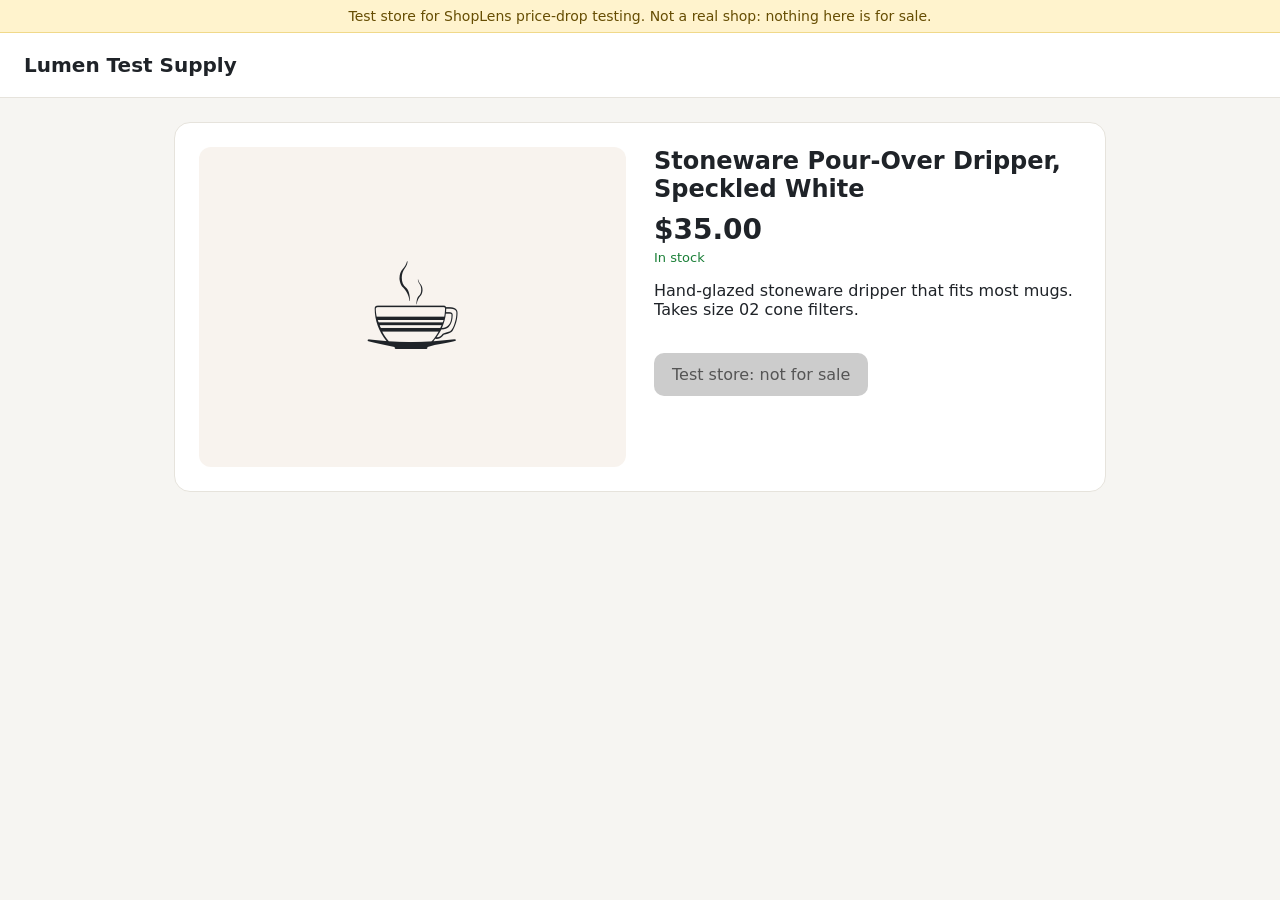
==== products/dripper.html @ 477c7146 "Update dripper.html" ====
<!DOCTYPE html>
<html lang="en"><head><meta charset="utf-8"><meta name="viewport" content="width=device-width, initial-scale=1">
<meta name="robots" content="noindex, nofollow"><title>Stoneware Pour-Over Dripper, Speckled White | Lumen Test Supply</title>
<!-- product-page -->
<!-- TO CHANGE THE PRICE: edit "price" in the JSON below AND the visible price further down. -->
<script type="application/ld+json">
{
  "@context": "https://schema.org",
  "@type": "Product",
  "name": "Stoneware Pour-Over Dripper, Speckled White",
  "sku": "LTS-dripper",
  "description": "Hand-glazed stoneware dripper that fits most mugs. Takes size 02 cone filters.",
  "brand": {
    "@type": "Brand",
    "name": "Lumen Test Supply"
  },
  "offers": {
    "@type": "Offer",
    "price": "35.00",
    "priceCurrency": "USD",
    "availability": "https://schema.org/InStock"
  }
}
</script>
<link rel="stylesheet" href="../style.css"></head>
<body><div class="banner">Test store for ShopLens price-drop testing. Not a real shop: nothing here is for sale.</div><header><a href="../">Lumen Test Supply</a></header><main><div class="detail"><div class="img" style="background:#C9A27E22">☕</div><div><h1>Stoneware Pour-Over Dripper, Speckled White</h1><div class="price">$35.00</div><div class="stock">In stock</div><p>Hand-glazed stoneware dripper that fits most mugs. Takes size 02 cone filters.</p><span class="btn">Test store: not for sale</span></div></div></main></body></html>
---- style.css ----
*{box-sizing:border-box}body{margin:0;font-family:system-ui,-apple-system,Segoe UI,Roboto,sans-serif;background:#f6f5f2;color:#1f2328}
.banner{background:#fff3cd;color:#664d03;text-align:center;padding:8px 12px;font-size:14px;border-bottom:1px solid #f0d98a}
header{padding:20px 24px;background:#fff;border-bottom:1px solid #e6e3dc}header a{color:inherit;text-decoration:none;font-weight:700;font-size:20px}
main{max-width:980px;margin:0 auto;padding:24px}.grid{display:grid;grid-template-columns:repeat(auto-fill,minmax(210px,1fr));gap:18px}
.tile{background:#fff;border:1px solid #e6e3dc;border-radius:14px;overflow:hidden;color:inherit;text-decoration:none;display:block}
.tile:hover{box-shadow:0 4px 14px rgba(0,0,0,.08)}.img{height:160px;display:flex;align-items:center;justify-content:center;font-size:64px}
.tile .body{padding:12px 14px}.name{font-size:15px;line-height:1.3;min-height:40px}.price{font-weight:700;font-size:18px;margin-top:6px}
.stock{color:#1a7f37;font-size:13px;margin-top:4px}.detail{display:grid;grid-template-columns:1fr 1fr;gap:28px;background:#fff;border:1px solid #e6e3dc;border-radius:16px;padding:24px}
.detail .img{height:320px;border-radius:12px;font-size:120px}.detail h1{font-size:24px;margin:0 0 10px}.detail .price{font-size:28px}
.btn{display:inline-block;margin-top:18px;padding:12px 18px;border-radius:10px;background:#ccc;color:#555;cursor:not-allowed}
@media(max-width:640px){.detail{grid-template-columns:1fr}}
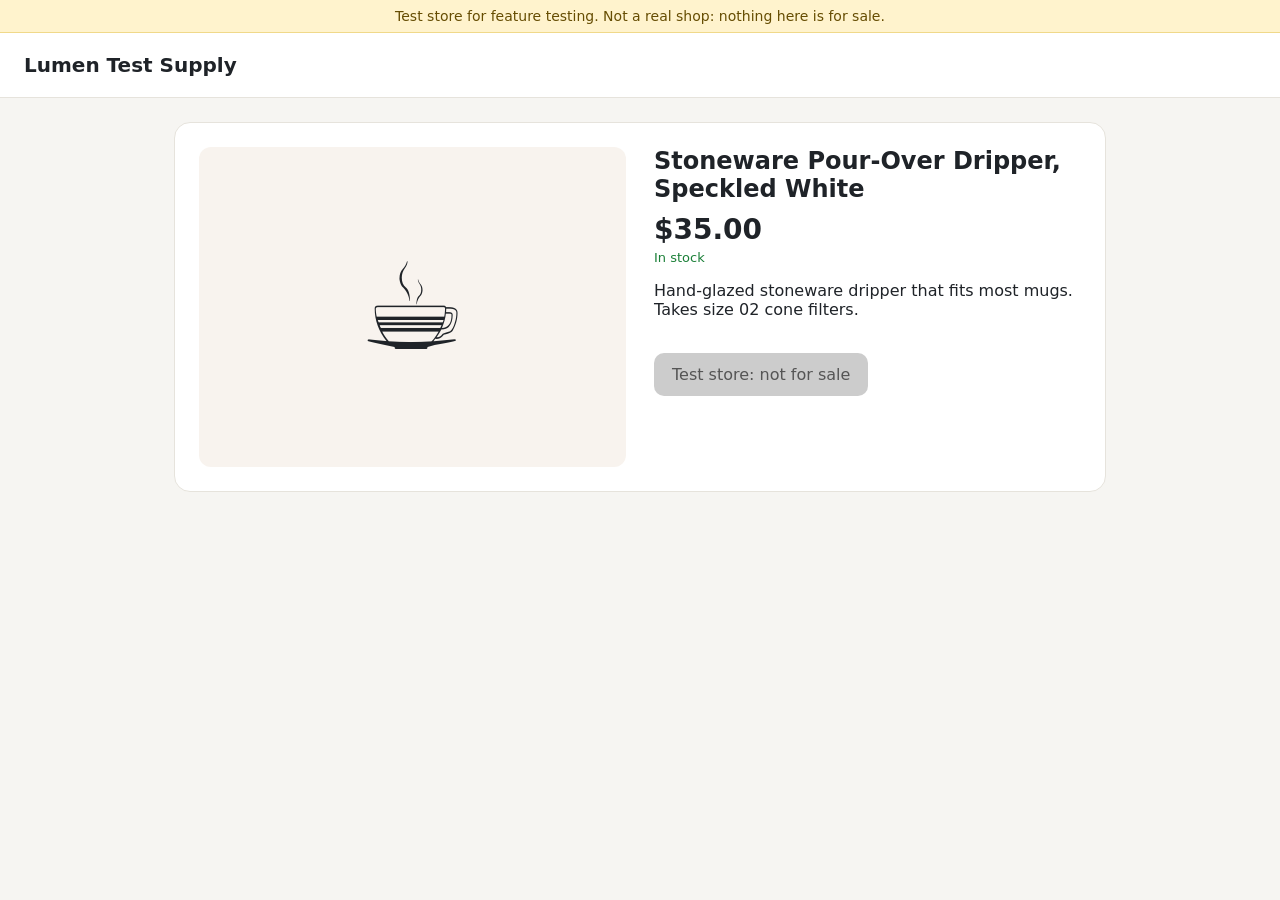
==== commit 57531bb4: "Update dripper.html" ====
--- a/products/dripper.html
+++ b/products/dripper.html
@@ -23,4 +23,4 @@
 }
 </script>
 <link rel="stylesheet" href="../style.css"></head>
-<body><div class="banner">Test store for ShopLens price-drop testing. Not a real shop: nothing here is for sale.</div><header><a href="../">Lumen Test Supply</a></header><main><div class="detail"><div class="img" style="background:#C9A27E22">☕</div><div><h1>Stoneware Pour-Over Dripper, Speckled White</h1><div class="price">$35.00</div><div class="stock">In stock</div><p>Hand-glazed stoneware dripper that fits most mugs. Takes size 02 cone filters.</p><span class="btn">Test store: not for sale</span></div></div></main></body></html>
+<body><div class="banner">Test store for feature testing. Not a real shop: nothing here is for sale.</div><header><a href="../">Lumen Test Supply</a></header><main><div class="detail"><div class="img" style="background:#C9A27E22">☕</div><div><h1>Stoneware Pour-Over Dripper, Speckled White</h1><div class="price">$35.00</div><div class="stock">In stock</div><p>Hand-glazed stoneware dripper that fits most mugs. Takes size 02 cone filters.</p><span class="btn">Test store: not for sale</span></div></div></main></body></html>
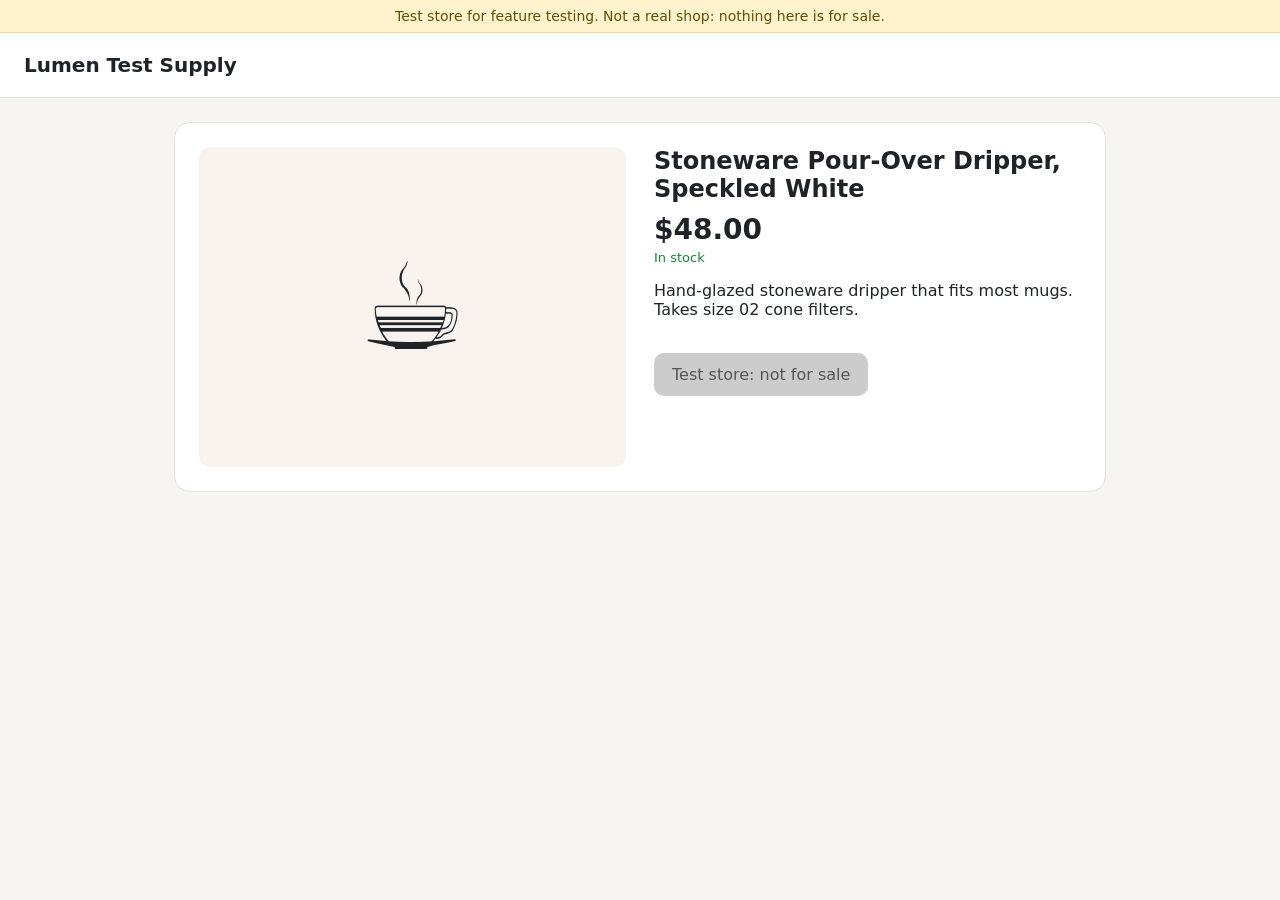
==== commit 0b52ca78: "Update dripper.html" ====
--- a/products/dripper.html
+++ b/products/dripper.html
@@ -16,11 +16,11 @@
   },
   "offers": {
     "@type": "Offer",
-    "price": "35.00",
+    "price": "48.00",
     "priceCurrency": "USD",
     "availability": "https://schema.org/InStock"
   }
 }
 </script>
 <link rel="stylesheet" href="../style.css"></head>
-<body><div class="banner">Test store for feature testing. Not a real shop: nothing here is for sale.</div><header><a href="../">Lumen Test Supply</a></header><main><div class="detail"><div class="img" style="background:#C9A27E22">☕</div><div><h1>Stoneware Pour-Over Dripper, Speckled White</h1><div class="price">$35.00</div><div class="stock">In stock</div><p>Hand-glazed stoneware dripper that fits most mugs. Takes size 02 cone filters.</p><span class="btn">Test store: not for sale</span></div></div></main></body></html>
+<body><div class="banner">Test store for feature testing. Not a real shop: nothing here is for sale.</div><header><a href="../">Lumen Test Supply</a></header><main><div class="detail"><div class="img" style="background:#C9A27E22">☕</div><div><h1>Stoneware Pour-Over Dripper, Speckled White</h1><div class="price">$48.00</div><div class="stock">In stock</div><p>Hand-glazed stoneware dripper that fits most mugs. Takes size 02 cone filters.</p><span class="btn">Test store: not for sale</span></div></div></main></body></html>
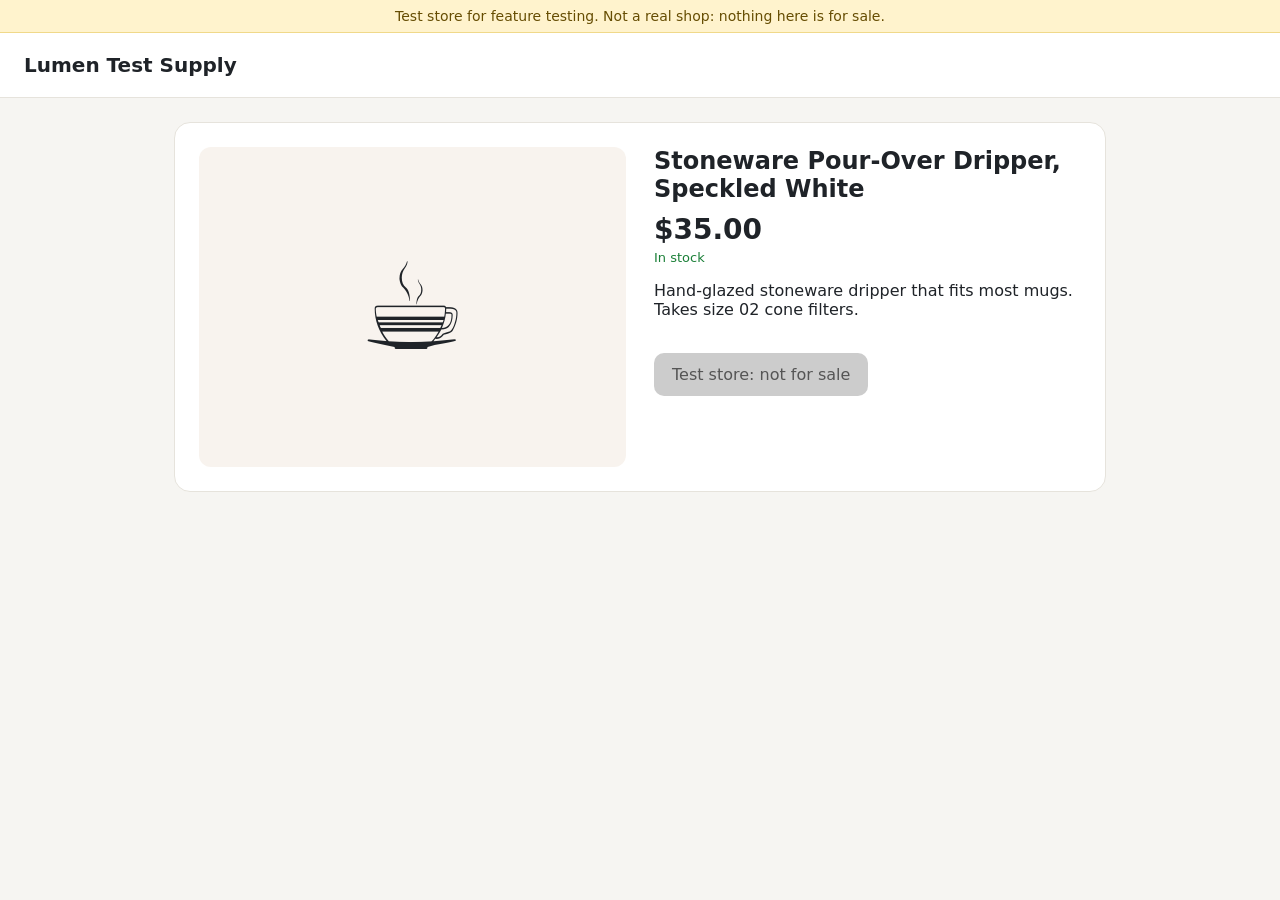
==== commit 2ef0a70d: "Update dripper.html" ====
--- a/products/dripper.html
+++ b/products/dripper.html
@@ -16,11 +16,11 @@
   },
   "offers": {
     "@type": "Offer",
-    "price": "48.00",
+    "price": "35.00",
     "priceCurrency": "USD",
     "availability": "https://schema.org/InStock"
   }
 }
 </script>
 <link rel="stylesheet" href="../style.css"></head>
-<body><div class="banner">Test store for feature testing. Not a real shop: nothing here is for sale.</div><header><a href="../">Lumen Test Supply</a></header><main><div class="detail"><div class="img" style="background:#C9A27E22">☕</div><div><h1>Stoneware Pour-Over Dripper, Speckled White</h1><div class="price">$48.00</div><div class="stock">In stock</div><p>Hand-glazed stoneware dripper that fits most mugs. Takes size 02 cone filters.</p><span class="btn">Test store: not for sale</span></div></div></main></body></html>
+<body><div class="banner">Test store for feature testing. Not a real shop: nothing here is for sale.</div><header><a href="../">Lumen Test Supply</a></header><main><div class="detail"><div class="img" style="background:#C9A27E22">☕</div><div><h1>Stoneware Pour-Over Dripper, Speckled White</h1><div class="price">$35.00</div><div class="stock">In stock</div><p>Hand-glazed stoneware dripper that fits most mugs. Takes size 02 cone filters.</p><span class="btn">Test store: not for sale</span></div></div></main></body></html>
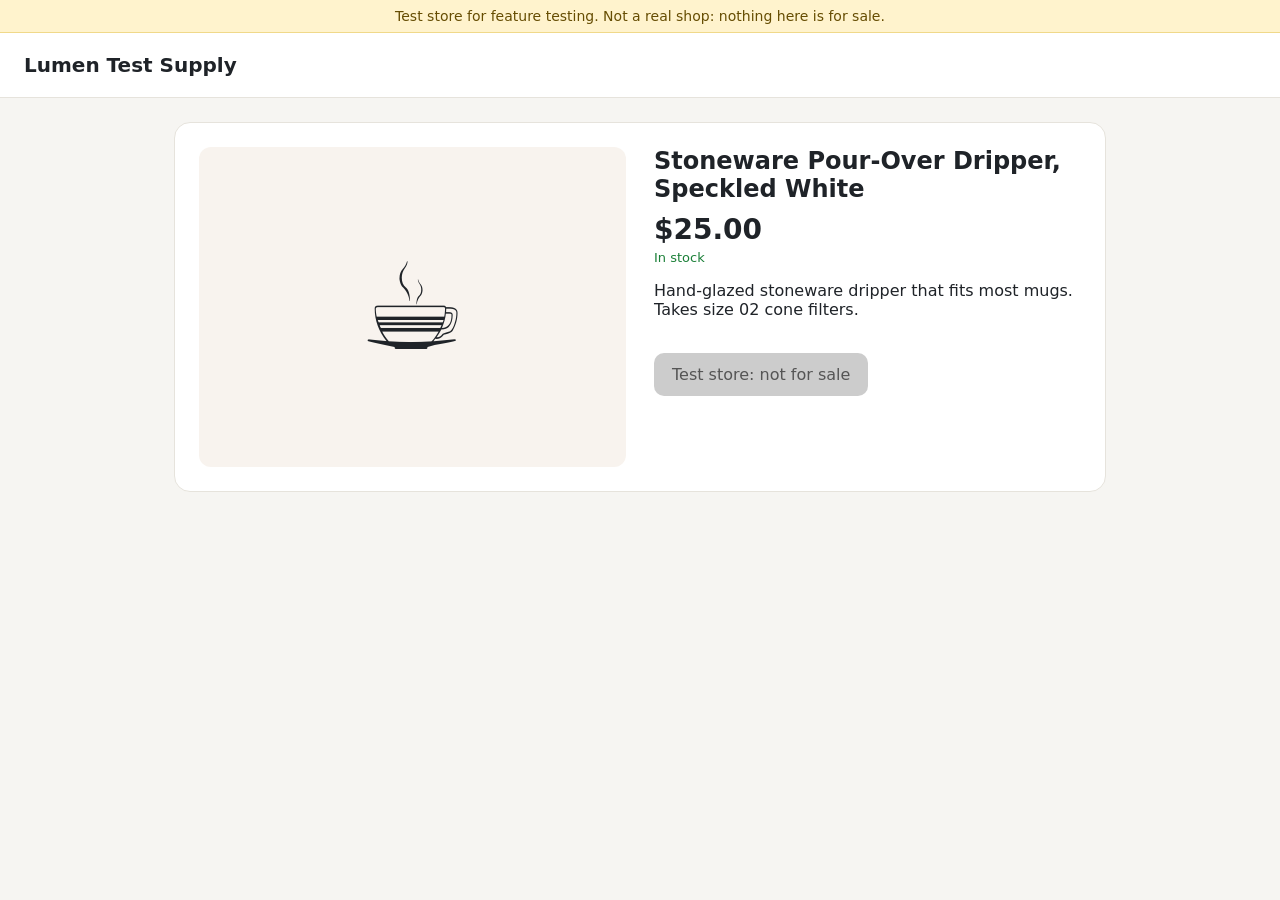
==== commit 88b33d7f: "Update dripper.html" ====
--- a/products/dripper.html
+++ b/products/dripper.html
@@ -16,11 +16,11 @@
   },
   "offers": {
     "@type": "Offer",
-    "price": "35.00",
+    "price": "25.00",
     "priceCurrency": "USD",
     "availability": "https://schema.org/InStock"
   }
 }
 </script>
 <link rel="stylesheet" href="../style.css"></head>
-<body><div class="banner">Test store for feature testing. Not a real shop: nothing here is for sale.</div><header><a href="../">Lumen Test Supply</a></header><main><div class="detail"><div class="img" style="background:#C9A27E22">☕</div><div><h1>Stoneware Pour-Over Dripper, Speckled White</h1><div class="price">$35.00</div><div class="stock">In stock</div><p>Hand-glazed stoneware dripper that fits most mugs. Takes size 02 cone filters.</p><span class="btn">Test store: not for sale</span></div></div></main></body></html>
+<body><div class="banner">Test store for feature testing. Not a real shop: nothing here is for sale.</div><header><a href="../">Lumen Test Supply</a></header><main><div class="detail"><div class="img" style="background:#C9A27E22">☕</div><div><h1>Stoneware Pour-Over Dripper, Speckled White</h1><div class="price">$25.00</div><div class="stock">In stock</div><p>Hand-glazed stoneware dripper that fits most mugs. Takes size 02 cone filters.</p><span class="btn">Test store: not for sale</span></div></div></main></body></html>
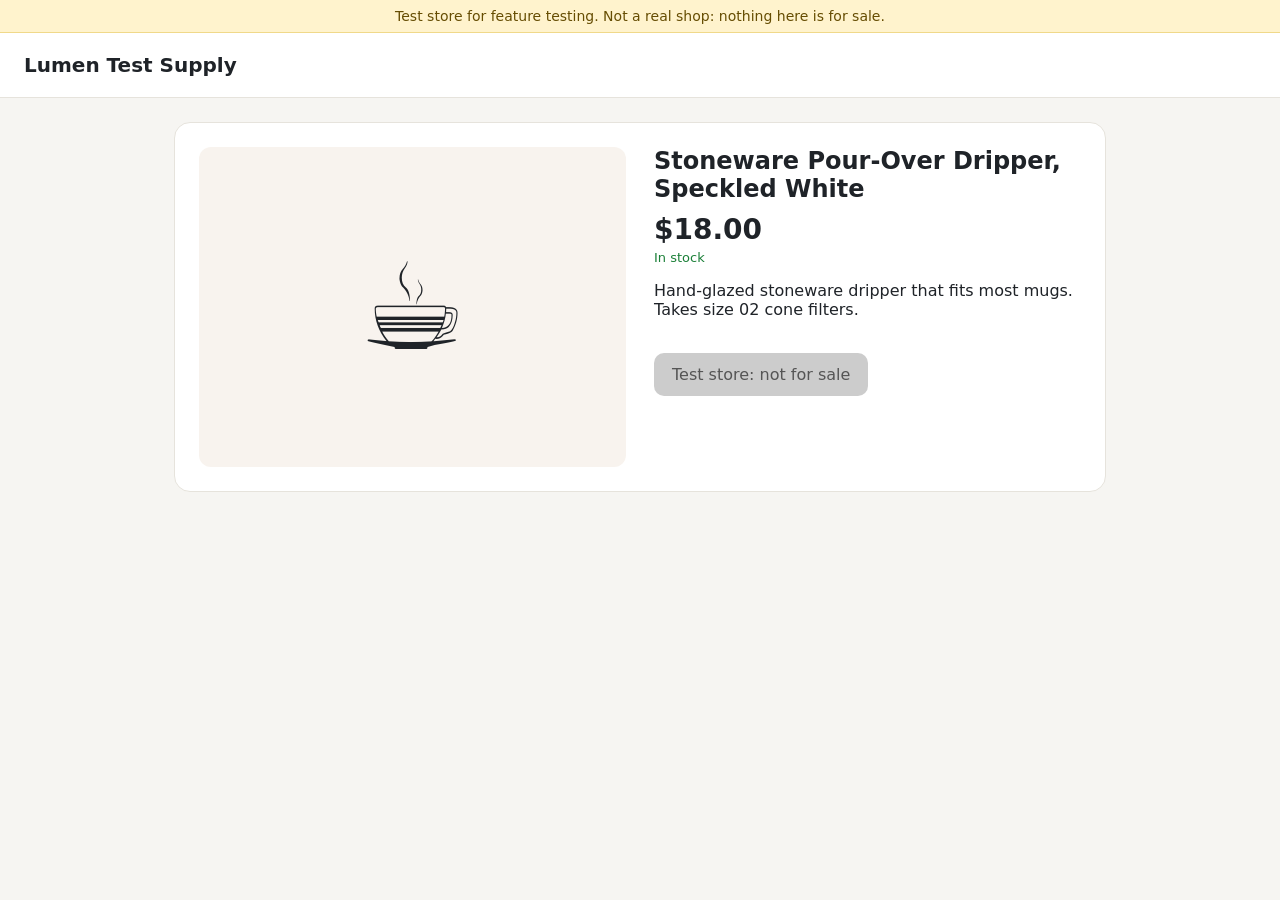
==== commit 3ee540db: "Update dripper.html" ====
--- a/products/dripper.html
+++ b/products/dripper.html
@@ -16,11 +16,11 @@
   },
   "offers": {
     "@type": "Offer",
-    "price": "25.00",
+    "price": "18.00",
     "priceCurrency": "USD",
     "availability": "https://schema.org/InStock"
   }
 }
 </script>
 <link rel="stylesheet" href="../style.css"></head>
-<body><div class="banner">Test store for feature testing. Not a real shop: nothing here is for sale.</div><header><a href="../">Lumen Test Supply</a></header><main><div class="detail"><div class="img" style="background:#C9A27E22">☕</div><div><h1>Stoneware Pour-Over Dripper, Speckled White</h1><div class="price">$25.00</div><div class="stock">In stock</div><p>Hand-glazed stoneware dripper that fits most mugs. Takes size 02 cone filters.</p><span class="btn">Test store: not for sale</span></div></div></main></body></html>
+<body><div class="banner">Test store for feature testing. Not a real shop: nothing here is for sale.</div><header><a href="../">Lumen Test Supply</a></header><main><div class="detail"><div class="img" style="background:#C9A27E22">☕</div><div><h1>Stoneware Pour-Over Dripper, Speckled White</h1><div class="price">$18.00</div><div class="stock">In stock</div><p>Hand-glazed stoneware dripper that fits most mugs. Takes size 02 cone filters.</p><span class="btn">Test store: not for sale</span></div></div></main></body></html>
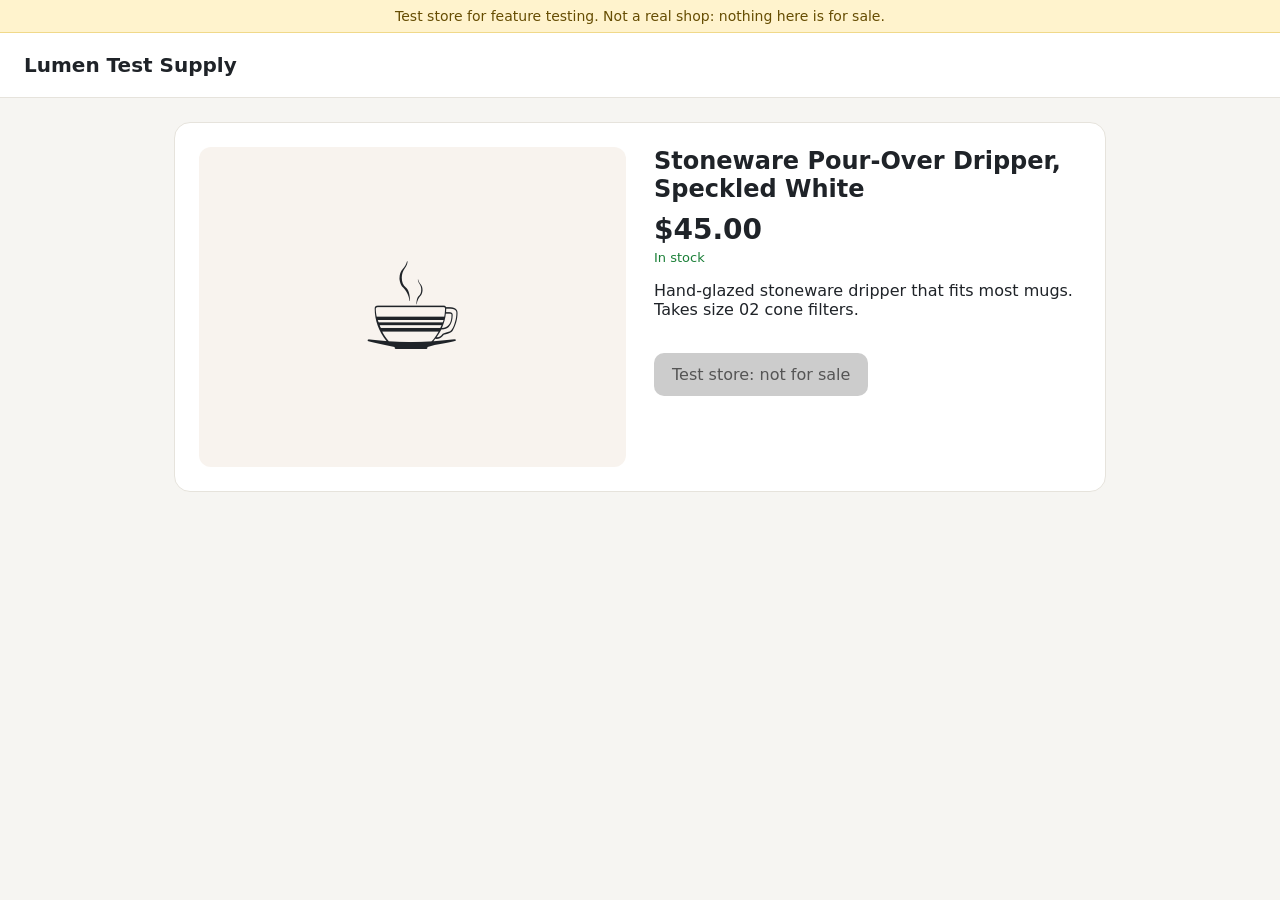
==== commit 05db88a2: "Update dripper.html" ====
--- a/products/dripper.html
+++ b/products/dripper.html
@@ -16,11 +16,11 @@
   },
   "offers": {
     "@type": "Offer",
-    "price": "18.00",
+    "price": "45.00",
     "priceCurrency": "USD",
     "availability": "https://schema.org/InStock"
   }
 }
 </script>
 <link rel="stylesheet" href="../style.css"></head>
-<body><div class="banner">Test store for feature testing. Not a real shop: nothing here is for sale.</div><header><a href="../">Lumen Test Supply</a></header><main><div class="detail"><div class="img" style="background:#C9A27E22">☕</div><div><h1>Stoneware Pour-Over Dripper, Speckled White</h1><div class="price">$18.00</div><div class="stock">In stock</div><p>Hand-glazed stoneware dripper that fits most mugs. Takes size 02 cone filters.</p><span class="btn">Test store: not for sale</span></div></div></main></body></html>
+<body><div class="banner">Test store for feature testing. Not a real shop: nothing here is for sale.</div><header><a href="../">Lumen Test Supply</a></header><main><div class="detail"><div class="img" style="background:#C9A27E22">☕</div><div><h1>Stoneware Pour-Over Dripper, Speckled White</h1><div class="price">$45.00</div><div class="stock">In stock</div><p>Hand-glazed stoneware dripper that fits most mugs. Takes size 02 cone filters.</p><span class="btn">Test store: not for sale</span></div></div></main></body></html>
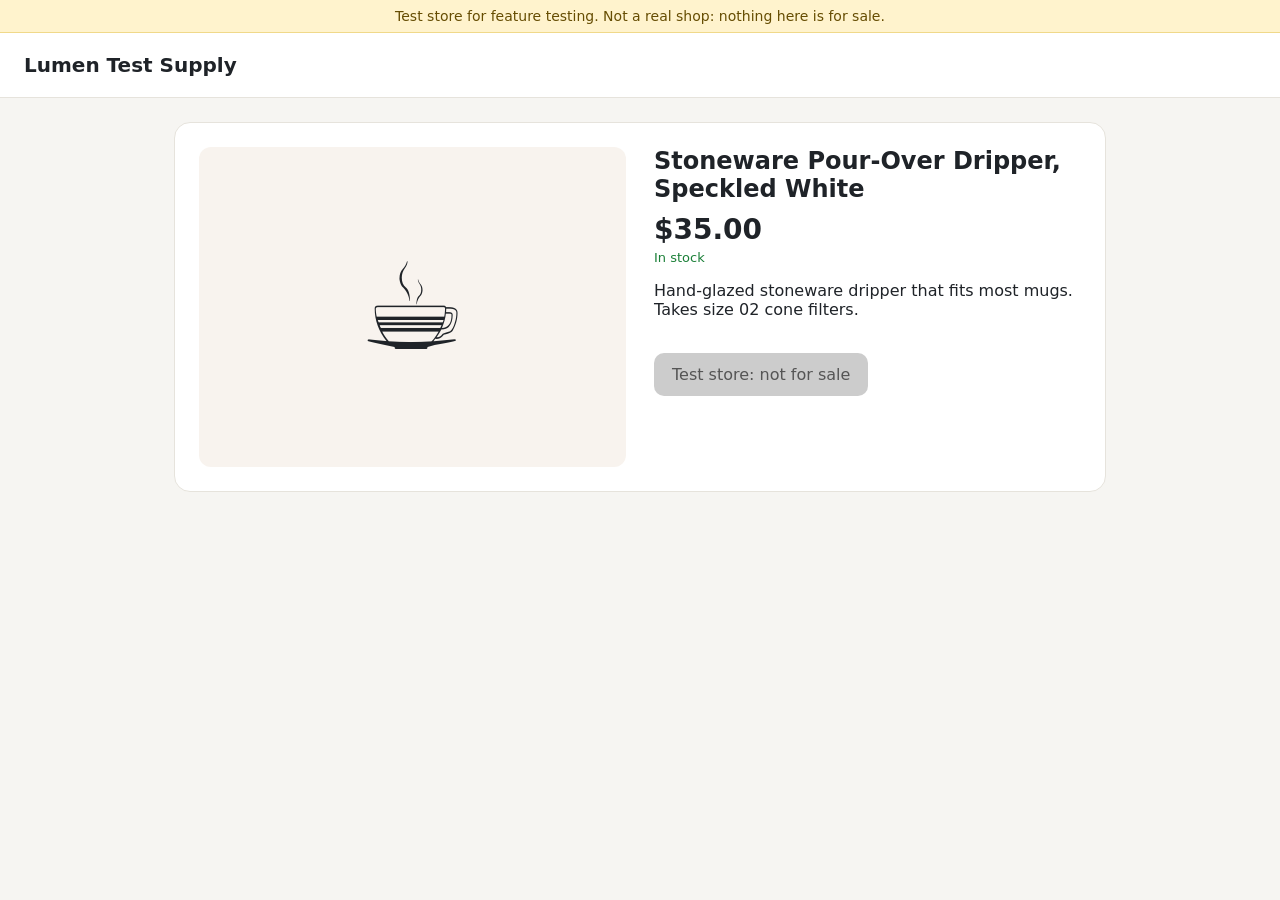
==== commit 87912300: "Update dripper.html" ====
--- a/products/dripper.html
+++ b/products/dripper.html
@@ -16,11 +16,11 @@
   },
   "offers": {
     "@type": "Offer",
-    "price": "45.00",
+    "price": "35.00",
     "priceCurrency": "USD",
     "availability": "https://schema.org/InStock"
   }
 }
 </script>
 <link rel="stylesheet" href="../style.css"></head>
-<body><div class="banner">Test store for feature testing. Not a real shop: nothing here is for sale.</div><header><a href="../">Lumen Test Supply</a></header><main><div class="detail"><div class="img" style="background:#C9A27E22">☕</div><div><h1>Stoneware Pour-Over Dripper, Speckled White</h1><div class="price">$45.00</div><div class="stock">In stock</div><p>Hand-glazed stoneware dripper that fits most mugs. Takes size 02 cone filters.</p><span class="btn">Test store: not for sale</span></div></div></main></body></html>
+<body><div class="banner">Test store for feature testing. Not a real shop: nothing here is for sale.</div><header><a href="../">Lumen Test Supply</a></header><main><div class="detail"><div class="img" style="background:#C9A27E22">☕</div><div><h1>Stoneware Pour-Over Dripper, Speckled White</h1><div class="price">$35.00</div><div class="stock">In stock</div><p>Hand-glazed stoneware dripper that fits most mugs. Takes size 02 cone filters.</p><span class="btn">Test store: not for sale</span></div></div></main></body></html>
